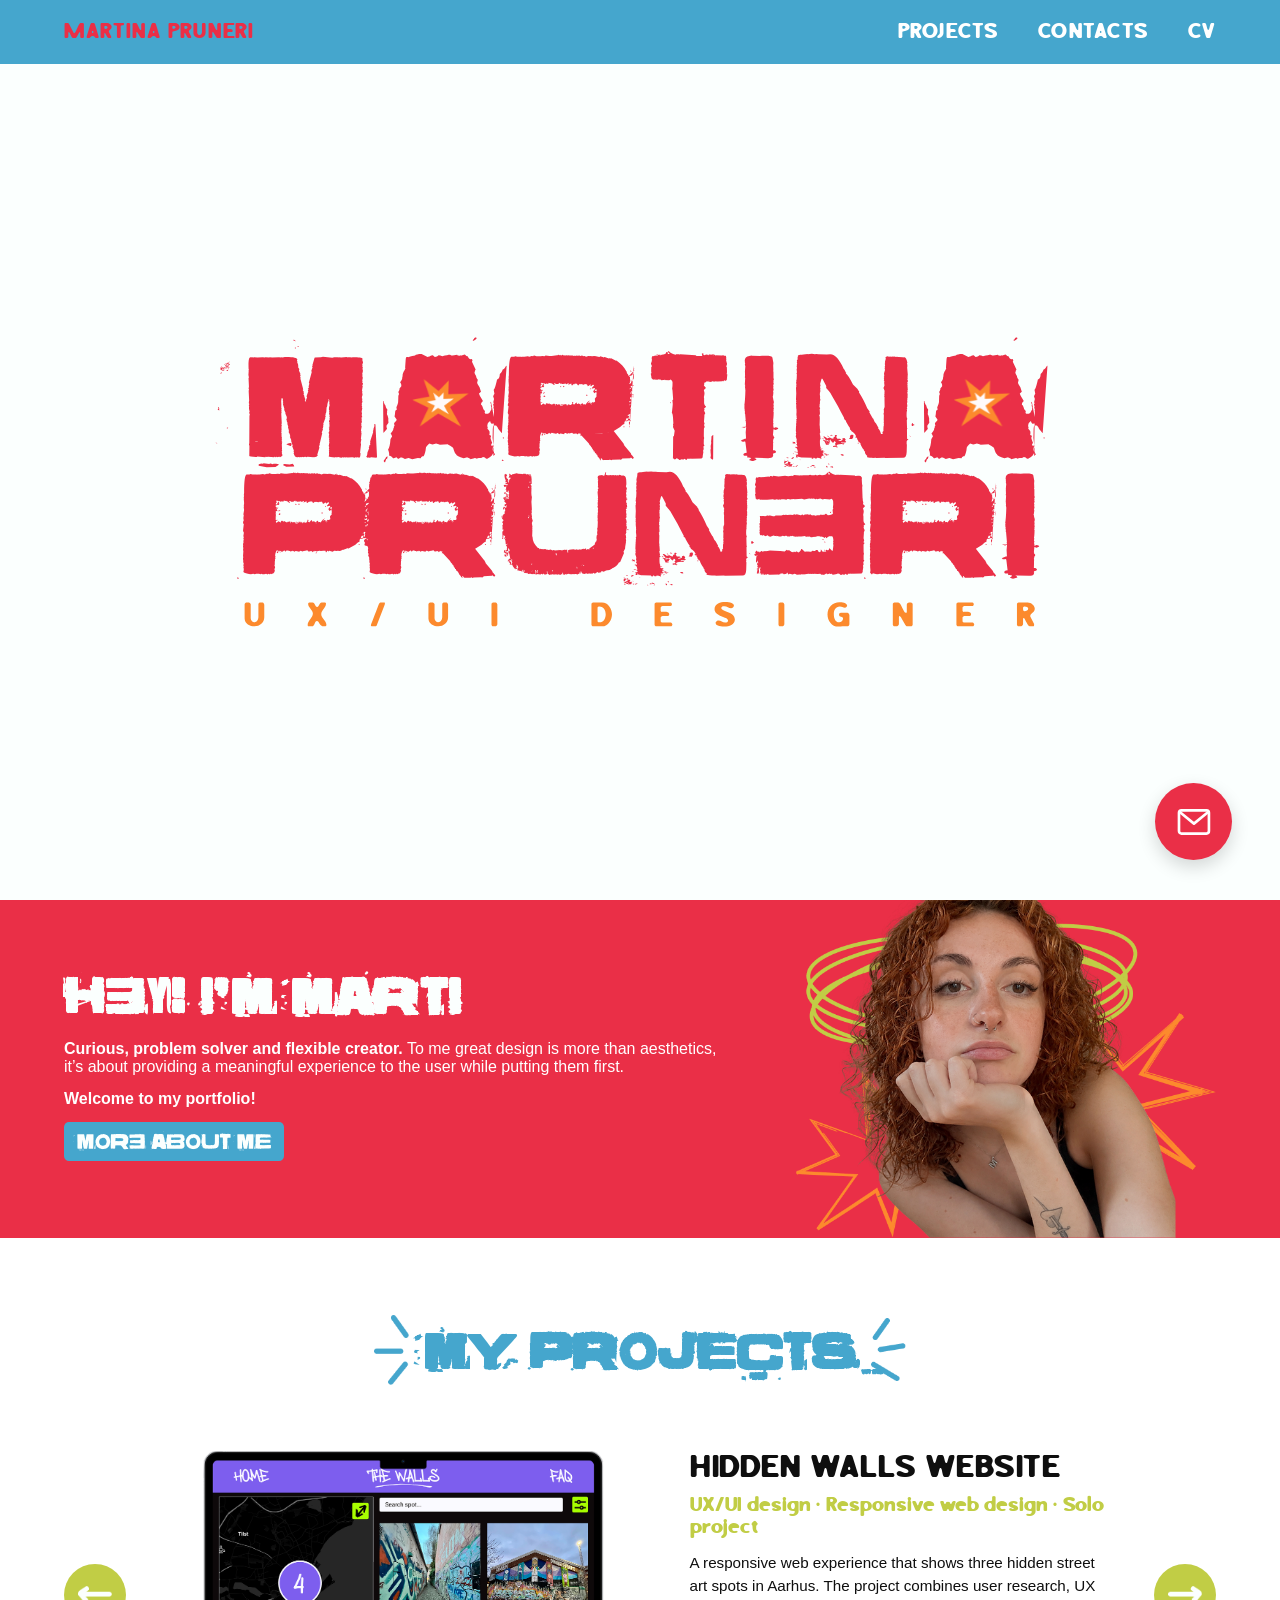
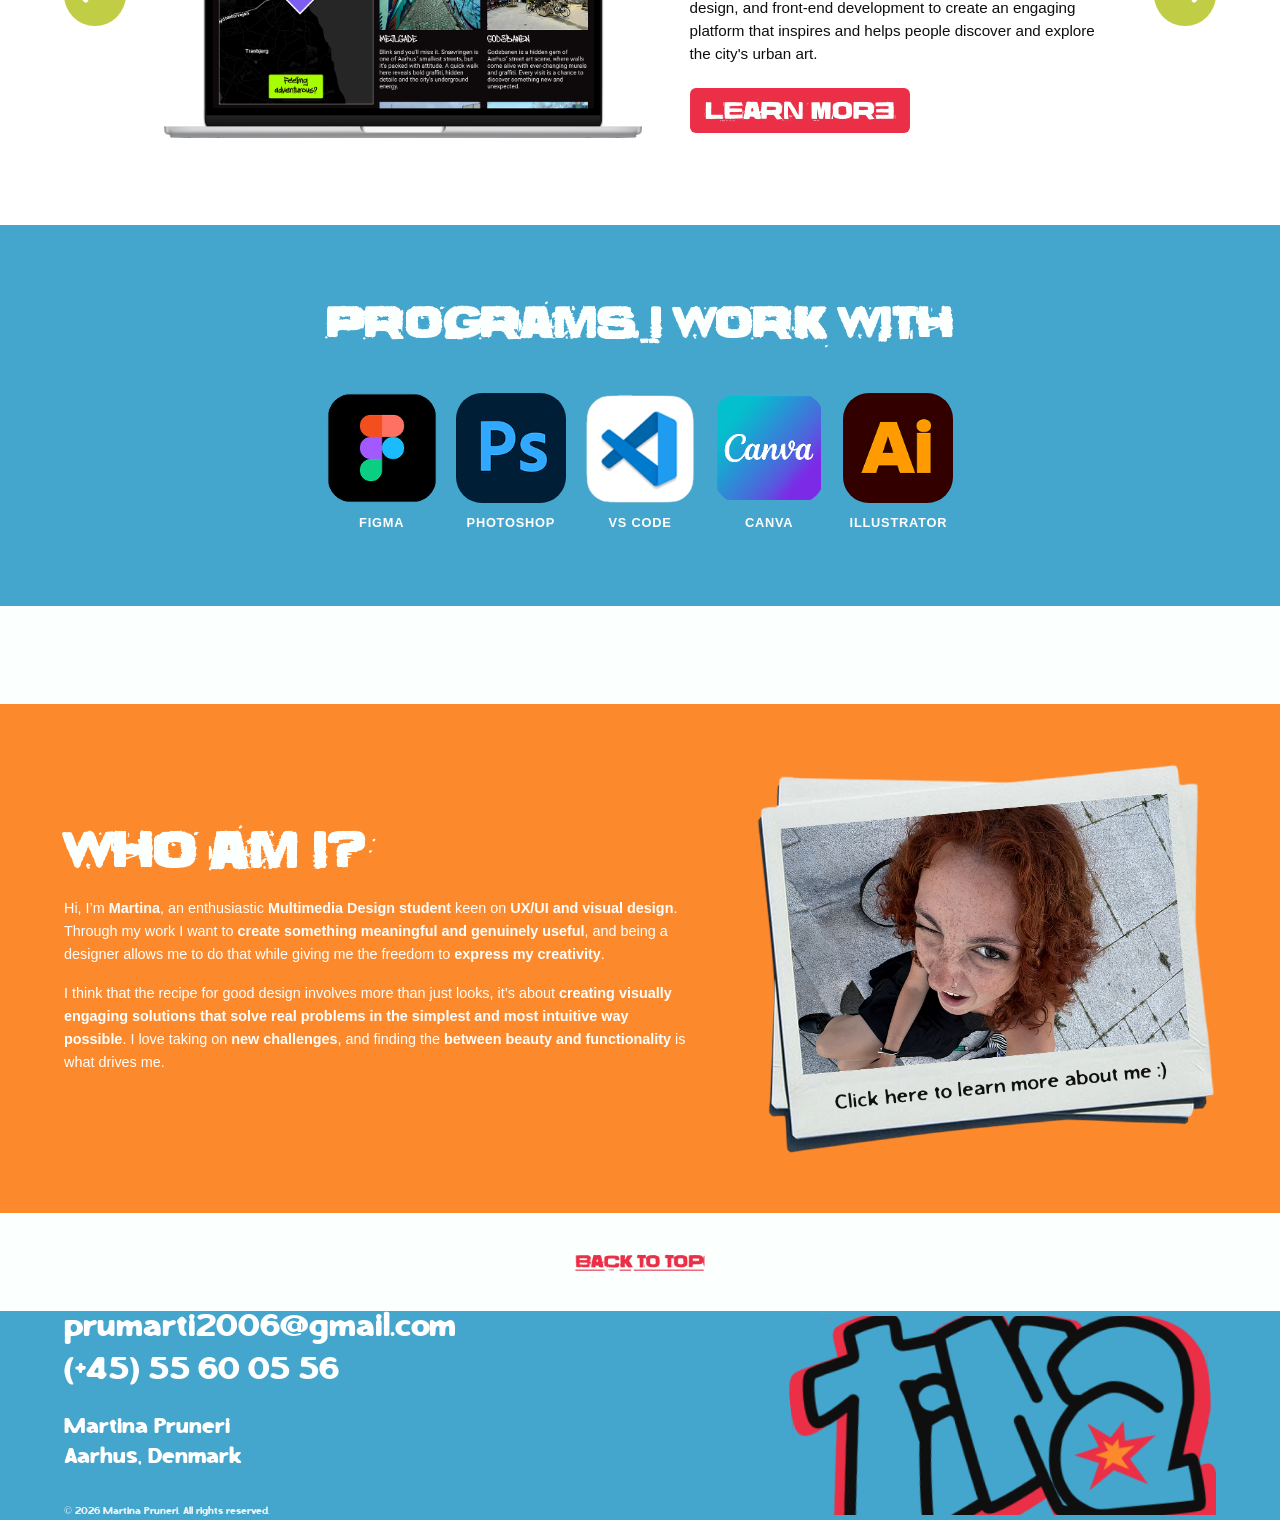
==== index.html @ 2338b7d8 "Changed text index.html and projects.html, changed buttons png to svg in index.html and projects.htm" ====
<!DOCTYPE html>
<html lang="en">
<head>
<meta charset="UTF-8">
<meta name="viewport" content="width=device-width, initial-scale=1.0">
<title>Martina Pruneri — UX/UI Designer</title>
<link rel="icon" type="image/png" href="assets/star.png">
<link rel="stylesheet" href="homepage.css">
</head>
<body id="top">

<header class="site-header">
  <a class="brand" href="#top">MARTINA PRUNERI</a>
  <nav class="main-nav">
    <a href="projects.html">PROJECTS</a>
    <a href="contacts.html">CONTACTS</a>
    <a href="assets/martina_pruneri_cv.pdf" target="_blank" rel="noopener noreferrer">CV</a>
  </nav>
</header>

<section class="hero">
  <img class="hero__logo" src="assets/hero.svg" alt="Martina Pruneri — UX/UI Designer">
  <a class="case-email" href="mailto:prumarti2006@gmail.com" aria-label="Email me">
    <svg viewBox="0 0 24 24" fill="none" xmlns="http://www.w3.org/2000/svg">
      <path d="M3 6.5C3 5.67157 3.67157 5 4.5 5H19.5C20.3284 5 21 5.67157 21 6.5V17.5C21 18.3284 20.3284 19 19.5 19H4.5C3.67157 19 3 18.3284 3 17.5V6.5Z" stroke="white" stroke-width="1.6" stroke-linejoin="round"/>
      <path d="M4 6.5L12 13L20 6.5" stroke="white" stroke-width="1.6" stroke-linecap="round" stroke-linejoin="round"/>
    </svg>
  </a>
</section>

<section class="intro">
  <div class="intro__text">
    <h2 class="heading heading--white">hEY! I'M MArTI</h2>
    <p><strong class="intro__text_bold">Curious, problem solver and flexible creator.</strong> <span class="intro__text_regular">To me great design is more than aesthetics, it’s about providing a meaningful experience to the user while putting them first.</span></p>
    <p class="intro__text_bold">Welcome to my portfolio!</p>
    <a class="btn-img" href="#who-am-i">
      <img src="assets/morebtn.svg" alt="More about me">
    </a>
  </div>
  <img class="intro__img" src="assets/heyimg.png" alt="Portrait of Martina Pruneri">
</section>

<section class="projects" id="projects">
  <h2 class="heading heading--blue">
    <img class="spark" src="assets/projectsthingleft.png" alt=""> My PrOjects <img class="spark" src="assets/projectthingright.png" alt="">
  </h2>

  <div class="carousel">
    <button class="carousel__arrow" id="prevProject" aria-label="Previous project">
      <img src="assets/arrowleft.png" alt="">
    </button>

    <div class="carousel__slide">
      <div class="carousel__mockup">
        <div class="carousel__mockup-inner" id="projectMockup">
          <img src="assets/hiddenwallspc.png" alt="Hidden Walls website preview shown on a laptop screen">
        </div>
      </div>
      <div class="carousel__info">
        <h3 id="projectTitle">HIDDEN WALLS WEBSITE</h3>
        <p class="carousel__tags" id="projectTags">UX/UI design &middot; Responsive web design &middot; Solo project</p>
        <p class="carousel__desc" id="projectDesc">A responsive web experience that shows three hidden street art spots in Aarhus. The project combines user research, UX design, and front-end development to create an engaging platform that inspires and helps people discover and explore the city's urban art.</p>
        <a class="btn-img" id="projectLink" href="hiddenwalls.html">
          <img src="assets/learnbtn.svg" alt="Learn more">
        </a>
      </div>
    </div>

    <button class="carousel__arrow" id="nextProject" aria-label="Next project">
      <img src="assets/arrowright.png" alt="">
    </button>
  </div>
</section>

<section class="programs">
  <h2 class="heading heading--white">Programs I Work With</h2>
  <ul class="programs__list">
    <li><img src="assets/figma.png" alt="Figma"><span>Figma</span></li>
    <li><img src="assets/photoshop.png" alt="Photoshop"><span>Photoshop</span></li>
    <li><img src="assets/vscode.png" alt="VS Code"><span>VS Code</span></li>
    <li><img src="assets/canva.png" alt="Canva"><span>Canva</span></li>
    <li><img src="assets/illustrator.png" alt="Illustrator"><span>Illustrator</span></li>
  </ul>
</section>

<div class="section-spacer"></div>

<section class="who-am-i" id="who-am-i">
  <div class="who-am-i__text">
    <h2 class="heading heading--white">Who am I?</h2>
    <p id="whoAmIPara1">Hi, I’m <strong>Martina</strong>, an enthusiastic <strong>Multimedia Design student</strong> keen on <strong>UX/UI and visual design</strong>. Through my work I want to <strong>create something meaningful and genuinely useful</strong>, and being a designer allows me to do that while giving me the freedom to <strong>express my creativity</strong>.</p>
    <p id="whoAmIPara2">I think that the recipe for good design involves more than just looks, it’s about <strong>creating visually engaging solutions that solve real problems in the simplest and most intuitive way possible</strong>. I love taking on <strong>new challenges</strong>, and finding the <strong> between beauty and functionality</strong> is what drives me.</p>
  </div>

  <button class="polaroid-stack" id="polaroidStack" aria-label="Click to see another photo of Martina">
    <img class="polaroid-stack__photo" id="polaroidImg" src="assets/polaroid1.png" alt="Personal photo of Martina">
  </button>
</section>

<a class="back-to-top" href="#top">
  <img class="backtotop" src="assets/backtotop.png" alt="Back to top">
</a>

<footer class="site-footer">
  <div class="site-footer__contact">
    <a href="mailto:prumarti2006@gmail.com">prumarti2006@gmail.com</a>
    <a href="tel:+4555600556">(+45) 55 60 05 56</a>
    <p>Martina Pruneri<br>Aarhus, Denmark</p>
    <p class="site-footer__copy">&copy; 2026 Martina Pruneri. All rights reserved.</p>
  </div>
  <img class="site-footer__logo" src="assets/footerlogo.svg" alt="">
</footer>

<script src="portfolio.js"></script>
</body>
</html>
---- homepage.css ----
/* ---------- fonts ---------- */

@font-face {
  font-family: 'Malevice Inkbleed';
  src: url("assets/malevice-inkbleed (1)/MaleviceInkbleed-Black.ttf") format('truetype');
  font-weight: 900;
  font-style: normal;
  font-display: swap;
}

@font-face {
  font-family: 'Vuosi Vuodelta';
  src: url("assets/Vuosi vuodelta 2.ttf") format('truetype');
  font-weight: 400;
  font-style: normal;
  font-display: swap;
}

/* ---------- reset & base ---------- */

:root {
  --red: #EA2F47;
  --blue: #45A6CD;
  --orange: #FC8A2D;
  --lime: #C1CD45;
  --pale-bg: #FBFFFE;
  --ink: #0F0F0F;

  --font-display: 'Malevice Inkbleed', 'Arial Black', sans-serif;
  --font-accent: 'Vuosi Vuodelta', cursive;
  --font-body: 'Helvetica Neue', -apple-system, BlinkMacSystemFont, 'Segoe UI', Roboto, Helvetica, Arial, sans-serif;

  --header-h: 64px;
}

* {
  margin: 0;
  padding: 0;
  box-sizing: border-box;
}

html {
  scroll-behavior: smooth;
}

body {
  font-family: var(--font-body);
  color: var(--ink);
  background: #fff;
  overflow-x: hidden;
  cursor: url("assets/star-cursor.svg") 22 18, auto;
}

img {
  max-width: 100%;
  display: block;
}

a,
button {
  text-decoration: none;
  color: inherit;
  cursor: inherit;
}

ul {
  list-style: none;
}

.heading {
  font-family: var(--font-display);
  font-weight: 900;
  line-height: 1.05;
  letter-spacing: 0.02em;
}

.heading--white { color: var(--pale-bg); font-family: 'Vuosi Vuodelta'; }
.heading--blue { color: var(--blue); font-family: 'Vuosi Vuodelta'; }

.btn {
  display: inline-block;
  padding: 0.85em 1.8em;
  font-weight: 700;
  text-transform: uppercase;
  letter-spacing: 0.04em;
  border-radius: 6px;
  font-size: 0.95rem;
  transition: transform 0.15s ease, box-shadow 0.15s ease;
}

.btn:hover {
  transform: translateY(-2px);
  box-shadow: 0 6px 14px rgba(0, 0, 0, 0.18);
}

.btn--blue {
  background: var(--blue);
  color: var(--pale-bg);
  font-family: var(--font-display);
}

.btn--red {
  background: var(--red);
  color: #fff;
}

.btn-img {
  display: inline-block;
  transition: transform 0.15s ease, box-shadow 0.15s ease;
}

.btn-img img {
  width: 220px;
}

.btn-img:hover {
  transform: translateY(-2px);
}

/* ---------- header ---------- */

.site-header {
  position: sticky;
  top: 0;
  z-index: 100;
  display: flex;
  align-items: center;
  justify-content: space-between;
  flex-wrap: wrap;
  gap: 0.5rem 1rem;
  min-height: var(--header-h);
  padding: 1.1rem clamp(1.5rem, 5vw, 4rem);
  background: var(--blue);
  font-family: 'Malevice Inkbleed';
}

.brand {
  color: var(--red);
  font-weight: 800;
  letter-spacing: 0.06em;
  font-size: 1.3rem;
  cursor: inherit;
}

.main-nav {
  display: flex;
  gap: clamp(1rem, 3vw, 2.5rem);
}

.main-nav a {
  color: #fff;
  font-weight: 700;
  font-size: 1.3rem;
  letter-spacing: 0.06em;
  cursor: inherit;
}

.main-nav a:hover {
  opacity: 0.8;
}

/* ---------- hero ---------- */

.hero {
  background: var(--pale-bg);
  padding: clamp(1rem, 3vw, 2rem) clamp(1.5rem, 5vw, 4rem);
  min-height: calc(100vh - var(--header-h));
  min-height: calc(100svh - var(--header-h));
  display: flex;
  align-items: center;
  justify-content: center;
}

.hero__logo {
  width: 100%;
  max-width: 900px;
}

/* ---------- floating email button (shared across pages) ---------- */

.case-email {
  position: fixed;
  right: clamp(1.25rem, 4vw, 3rem);
  bottom: clamp(1.25rem, 4vw, 2.5rem);
  z-index: 200;
  display: grid;
  place-items: center;
  width: clamp(60px, 6vw, 78px);
  aspect-ratio: 1;
  border-radius: 50%;
  background: var(--red);
  color: #fff;
  box-shadow: 0 7px 18px rgba(0, 0, 0, 0.16);
  transition: transform 0.2s ease;
}

.case-email:hover {
  transform: translateY(-4px) rotate(-3deg);
}

.case-email svg {
  width: 52%;
  height: 52%;
}

@media (max-width: 600px) {
  .case-email {
    width: 58px;
  }
}

/* ---------- intro (hey I'm marti) ---------- */

.intro {
  background: var(--red);
  display: flex;
  align-items: center;
  gap: clamp(2rem, 5vw, 4rem);
  padding: 0 clamp(1.5rem, 5vw, 4rem);
}

.intro__text {
  flex: 1 1 420px;
  min-width: 0;
  color: #fff;
}

.intro__text .heading {
  font-size: clamp(2rem, 4vw, 3rem);
  margin-bottom: 1rem;
}

.intro__text p {
  margin-bottom: 0.9rem;
  max-width: 90ch;
}

.intro__text_regular {
  font-weight: 400;
}

.intro__text_bold {
  font-weight: 600;
}

.intro__text .btn {
  margin-top: 0.8rem;
}

.intro__img {
  flex: 1 1 360px;
  width: 100%;
  max-width: 420px;
  margin-inline: auto;
}

/* ---------- projects ---------- */

.projects {
  background: #fff;
  padding: clamp(3rem, 6vw, 5rem) clamp(1.5rem, 5vw, 4rem);
  text-align: center;
}

.projects .heading {
  font-size: clamp(2rem, 4vw, 3rem);
  margin-bottom: clamp(2rem, 5vw, 3.5rem);
}

.spark {
  display: inline-block;
  width: clamp(1.5rem, 3vw, 2.2rem);
  vertical-align: middle;
}

.carousel {
  display: flex;
  align-items: center;
  justify-content: center;
  gap: clamp(1rem, 3vw, 2.5rem);
  max-width: 1320px;
  margin-inline: auto;
}

.carousel__arrow {
  flex: 0 0 auto;
  width: 62px;
  height: 62px;
  border-radius: 50%;
  border: none;
  background: var(--lime);
  display: flex;
  align-items: center;
  justify-content: center;
  cursor: inherit;
  transition: transform 0.15s ease;
}

.carousel__arrow:hover {
  transform: scale(1.08);
}

.carousel__arrow img {
  width: 34px;
}

.carousel__slide {
  display: flex;
  align-items: center;
  gap: clamp(1.5rem, 4vw, 3rem);
  text-align: left;
  flex: 1 1 auto;
  min-width: 0;
}

.carousel__mockup {
  position: relative;
  flex: 1 1 560px;
  width: 100%;
  max-width: 640px;
  margin-inline: auto;
}

.carousel__mockup::before {
  content: '';
  display: block;
  padding-top: calc(470 / 730 * 100%);
}

.carousel__mockup-inner {
  position: absolute;
  inset: 0;
  display: flex;
  align-items: center;
  justify-content: center;
  gap: clamp(1rem, 3vw, 2rem);
}

.carousel__mockup-inner img {
  width: auto;
  height: auto;
  max-width: 100%;
  max-height: 100%;
}

.carousel__info {
  flex: 1 1 500px;
  min-width: 0;
}

.carousel__info h3 {
  font-family: 'Malevice Inkbleed';
  font-weight: 900;
  font-size: 32px;
  letter-spacing: 0.03em;
  margin-bottom: 0.4rem;
}

.carousel__tags {
  color: var(--lime);
  font-weight: 700;
  font-size: 0.85rem;
  margin-bottom: 0.8rem;
  font-family: 'Malevice Inkbleed';
  font-size: 20px;
}

.carousel__desc {
  font-size: 0.95rem;
  line-height: 1.5;
  margin-bottom: 1.4rem;
  max-width: 62ch;
}

/* ---------- programs ---------- */

.programs {
  background: var(--blue);
  padding: clamp(3rem, 6vw, 5rem) clamp(1.5rem, 5vw, 4rem);
  text-align: center;
}

.programs .heading {
  font-size: clamp(1.8rem, 3.5vw, 2.6rem);
  margin-bottom: clamp(2rem, 5vw, 3rem);
}

.programs__list {
  display: flex;
  flex-wrap: wrap;
  justify-content: center;
  gap: clamp(0.75rem, 1.5vw, 1.25rem);
}

.programs__list li {
  display: flex;
  flex-direction: column;
  align-items: center;
  gap: 0.7rem;
}

.programs__list img {
  width: 110px;
  height: 110px;
  border-radius: 26px;
}

.programs__list span {
  color: #fff;
  font-weight: 700;
  font-size: 0.8rem;
  letter-spacing: 0.06em;
  text-transform: uppercase;
}

/* ---------- who am i ---------- */

.who-am-i {
  background: var(--orange);
  display: flex;
  align-items: center;
  gap: clamp(2rem, 5vw, 4rem);
  padding: clamp(2.25rem, 4.5vw, 3.75rem) clamp(1.5rem, 5vw, 4rem);
}

.who-am-i__text {
  flex: 1 1 560px;
  min-width: 0;
  color: #fff;
}

.who-am-i__text .heading {
  font-size: clamp(2rem, 4vw, 3rem);
  margin-bottom: 1.2rem;
}

.who-am-i__text p {
  font-size: 0.9rem;
  line-height: 1.6;
  margin-bottom: 1rem;
  max-width: 85ch;
}

.polaroid-stack {
  flex: 0 0 auto;
  position: relative;
  width: min(460px, 85vw);
  border: none;
  background: none;
  padding: 0;
  cursor: inherit;
}

.polaroid-stack::before {
  content: '';
  position: absolute;
  inset: 10px -10px -10px 10px;
  border-radius: 4px;
  transform: rotate(-4deg);
  z-index: 0;
}

.polaroid-stack__photo {
  position: relative;
  z-index: 1;
  width: 100%;
  transition: transform 0.2s ease;
}

.polaroid-stack:hover .polaroid-stack__photo {
  transform: rotate(-1deg) scale(1.02);
}

/* ---------- section spacer ---------- */

.section-spacer {
  background: var(--pale-bg);
  height: 98px;
}

/* ---------- back to top ---------- */

.back-to-top {
  display: block;
  text-align: center;
  background: var(--pale-bg);
  padding: 2.5rem 1.5rem;
  cursor: inherit;
}

.back-to-top img {
  width: 130px;
  margin-inline: auto;
}

/* ---------- footer ---------- */

.site-footer {
  background: var(--blue);
  display: flex;
  align-items: center;
  justify-content: space-between;
  gap: 2rem;
  padding: 0 clamp(1.5rem, 5vw, 4rem);
  flex-wrap: wrap;
  font-family: 'Malevice Inkbleed';
}

.site-footer__contact {
  color: #fff;
}

.site-footer__contact a {
  display: block;
  font-weight: 700;
  font-size: clamp(1.4rem, 3vw, 2rem);
  margin-bottom: 0.5rem;
}

.site-footer__contact p {
  font-size: clamp(1.1rem, 2.2vw, 1.35rem);
  font-weight: 700;
  margin-top: 1.5rem;
  line-height: 1.4;
}

p.site-footer__copy {
  margin-top: 2rem;
  font-size: 0.65rem;
  font-weight: 400;
  opacity: 0.85;
}

.site-footer__logo {
  width: clamp(280px, 34vw, 560px);
}

/* ---------- responsive ---------- */

@media (max-width: 780px) {
  .intro,
  .who-am-i {
    flex-direction: column;
    text-align: center;
  }

  .programs__list {
    justify-content: center;
  }

  .intro__text p,
  .who-am-i__text p {
    max-width: none;
    margin-inline: auto;
  }

  .carousel {
    flex-direction: column;
  }

  .carousel__slide {
    flex-direction: column;
    align-items: stretch;
    text-align: center;
  }

  .carousel__mockup {
    flex: 0 1 auto;
  }

  .carousel__desc {
    max-width: none;
    margin-inline: auto;
  }

  .carousel__arrow {
    order: 3;
  }

  .site-footer {
    flex-direction: column;
    align-items: center;
    text-align: center;
  }
}
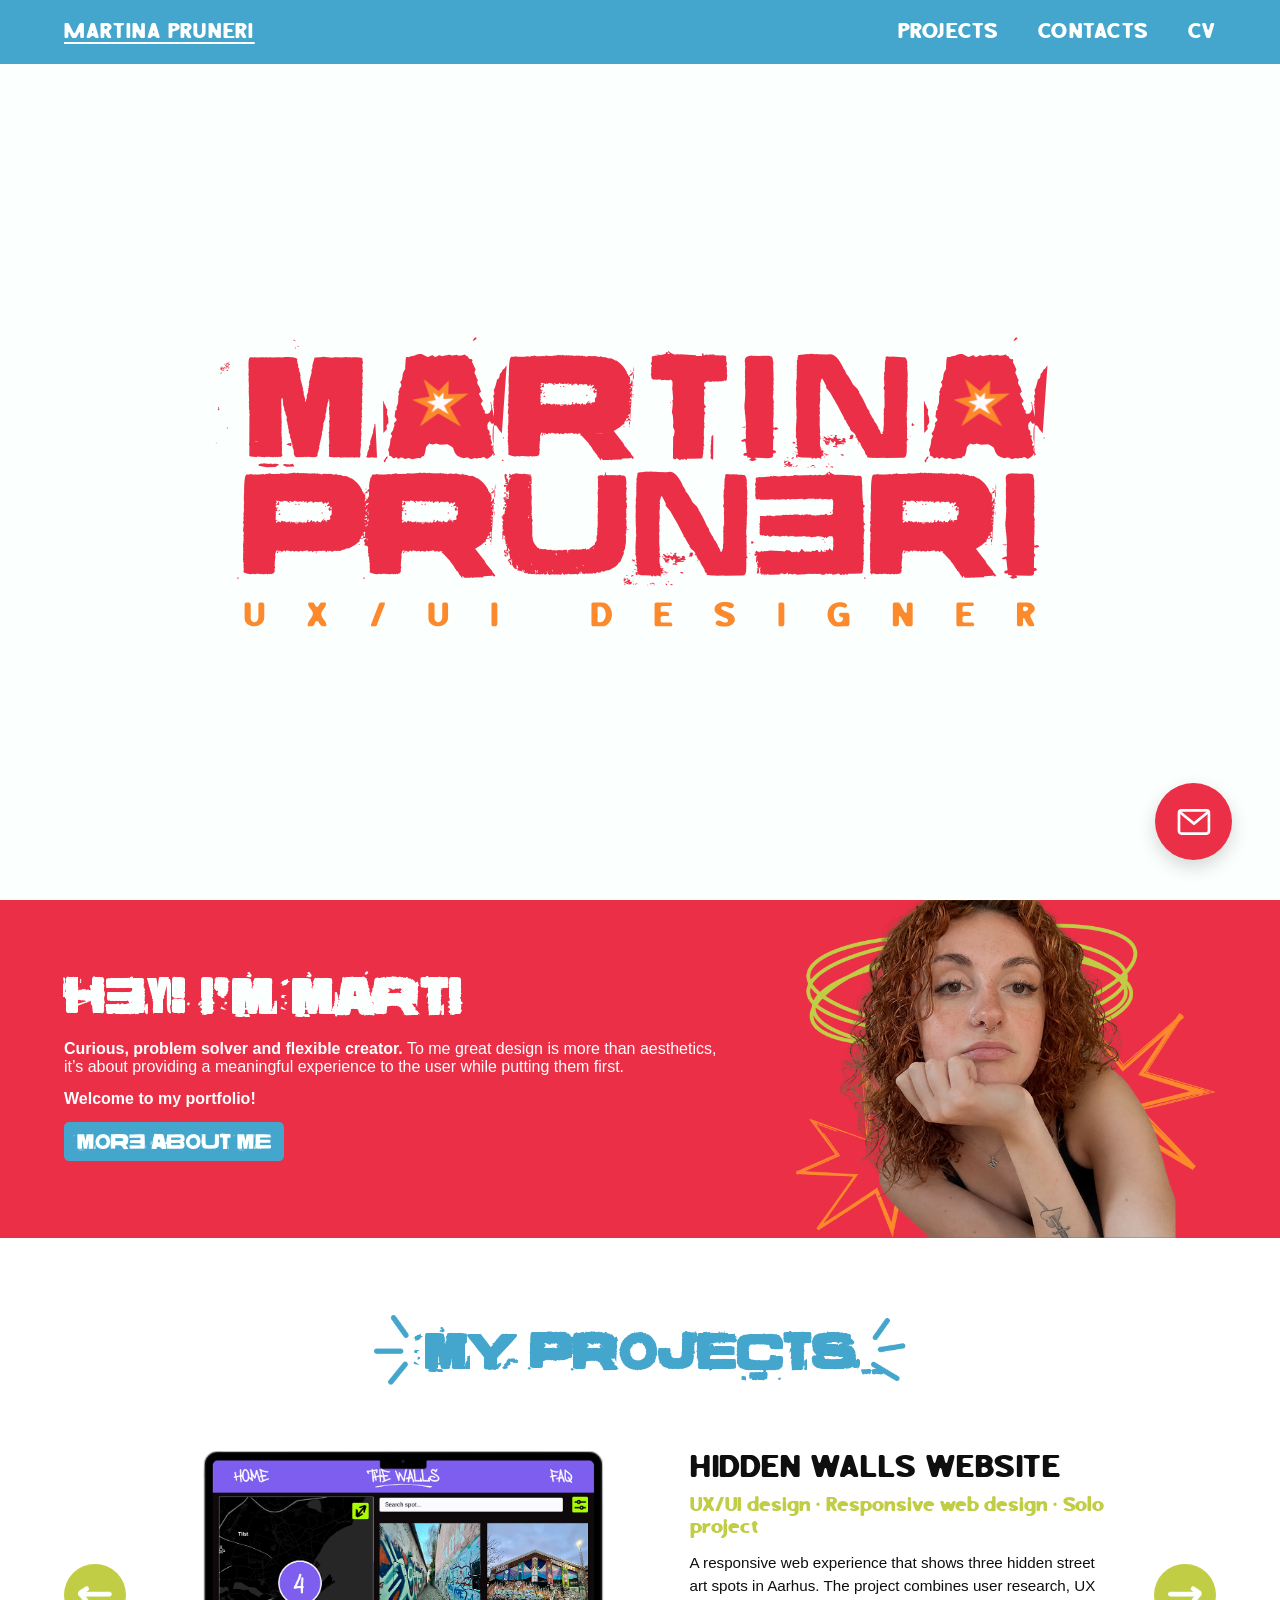
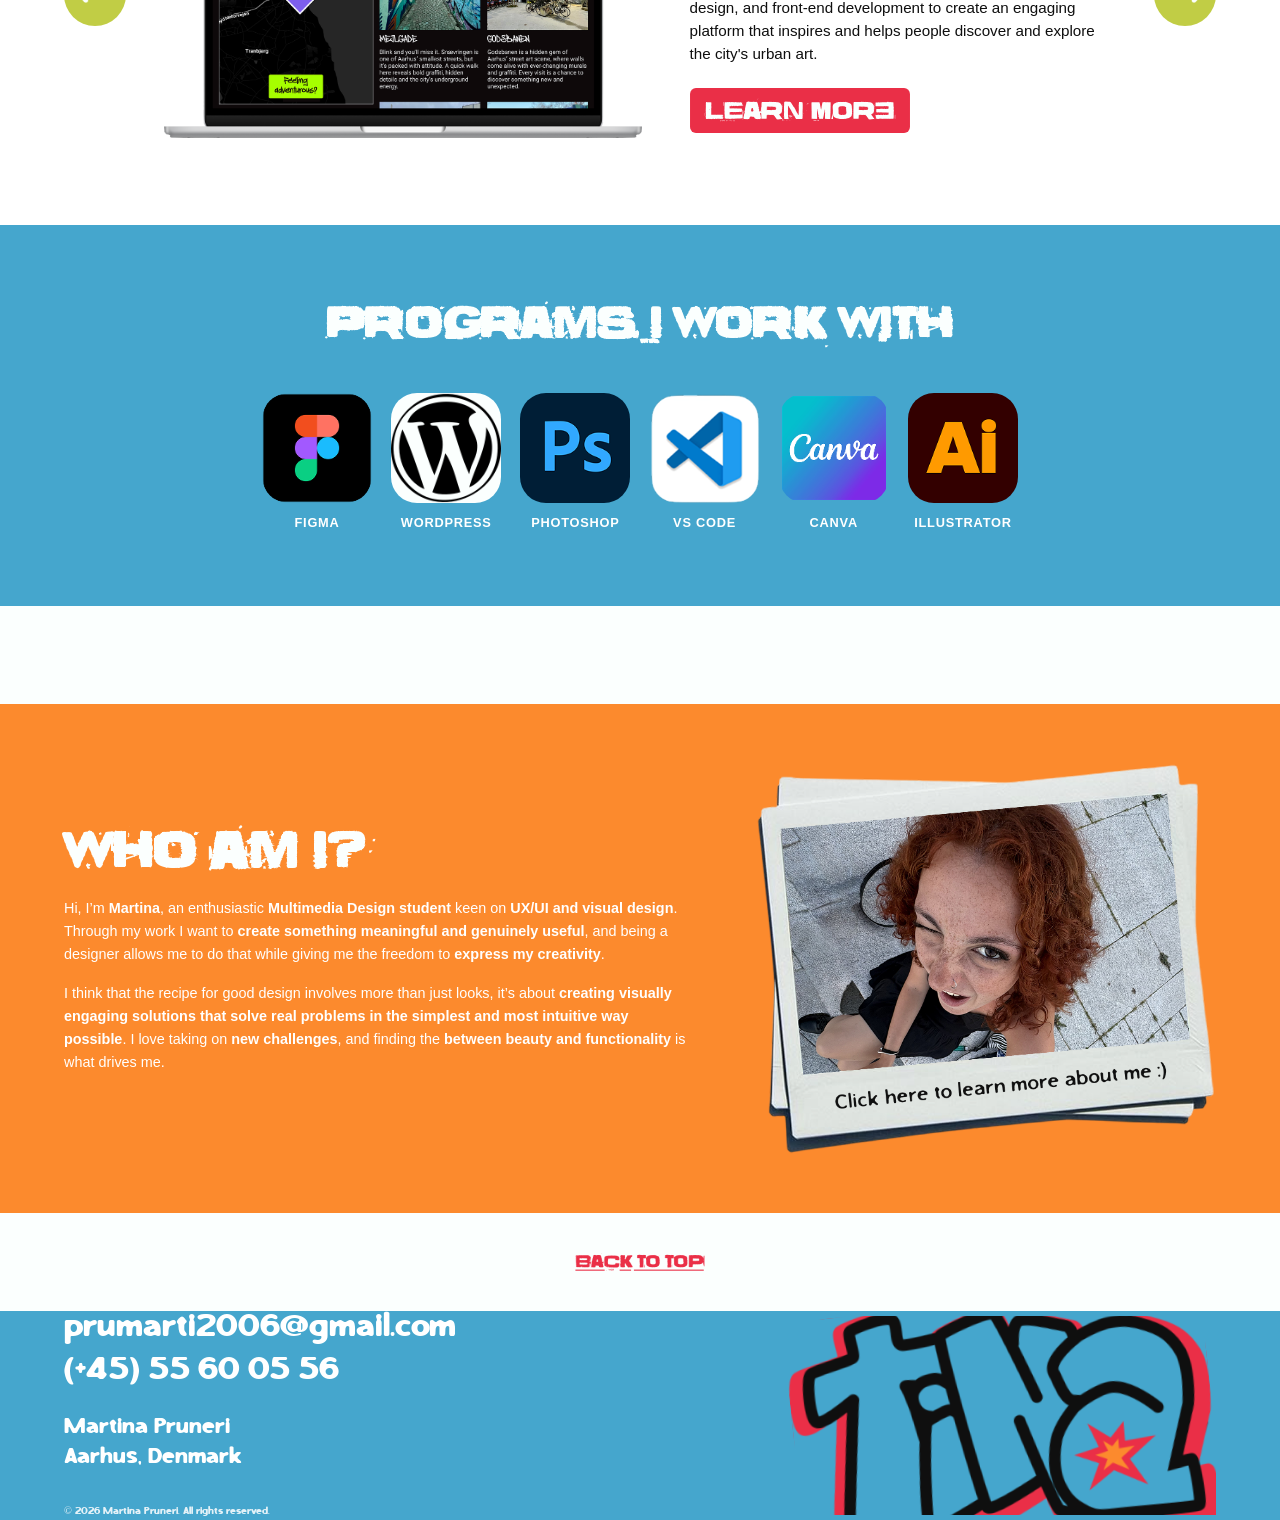
==== commit 8b9d8573: "changed about me section, added wordpress, made all  images clickable and zoomable" ====
--- a/index.html
+++ b/index.html
@@ -4,13 +4,13 @@
 <meta charset="UTF-8">
 <meta name="viewport" content="width=device-width, initial-scale=1.0">
 <title>Martina Pruneri — UX/UI Designer</title>
-<link rel="icon" type="image/png" href="assets/star.png">
+<link rel="icon" type="image/svg+xml" href="assets/star.svg">
 <link rel="stylesheet" href="homepage.css">
 </head>
 <body id="top">
 
 <header class="site-header">
-  <a class="brand" href="#top">MARTINA PRUNERI</a>
+  <a class="brand active" href="#top">MARTINA PRUNERI</a>
   <nav class="main-nav">
     <a href="projects.html">PROJECTS</a>
     <a href="contacts.html">CONTACTS</a>
@@ -76,6 +76,7 @@
   <h2 class="heading heading--white">Programs I Work With</h2>
   <ul class="programs__list">
     <li><img src="assets/figma.png" alt="Figma"><span>Figma</span></li>
+    <li><img src="assets/wordpresslogo.svg" alt="WordPress"><span>WordPress</span></li>
     <li><img src="assets/photoshop.png" alt="Photoshop"><span>Photoshop</span></li>
     <li><img src="assets/vscode.png" alt="VS Code"><span>VS Code</span></li>
     <li><img src="assets/canva.png" alt="Canva"><span>Canva</span></li>
@@ -87,7 +88,7 @@
 
 <section class="who-am-i" id="who-am-i">
   <div class="who-am-i__text">
-    <h2 class="heading heading--white">Who am I?</h2>
+    <h2 class="heading heading--white" id="whoAmIHeading">Who am I?</h2>
     <p id="whoAmIPara1">Hi, I’m <strong>Martina</strong>, an enthusiastic <strong>Multimedia Design student</strong> keen on <strong>UX/UI and visual design</strong>. Through my work I want to <strong>create something meaningful and genuinely useful</strong>, and being a designer allows me to do that while giving me the freedom to <strong>express my creativity</strong>.</p>
     <p id="whoAmIPara2">I think that the recipe for good design involves more than just looks, it’s about <strong>creating visually engaging solutions that solve real problems in the simplest and most intuitive way possible</strong>. I love taking on <strong>new challenges</strong>, and finding the <strong> between beauty and functionality</strong> is what drives me.</p>
   </div>
--- a/homepage.css
+++ b/homepage.css
@@ -140,6 +140,12 @@
   letter-spacing: 0.06em;
   font-size: 1.3rem;
   cursor: inherit;
+}
+
+.brand.active {
+  color: #fff;
+  text-decoration: underline;
+  text-underline-offset: 0.2em;
 }
 
 .main-nav {
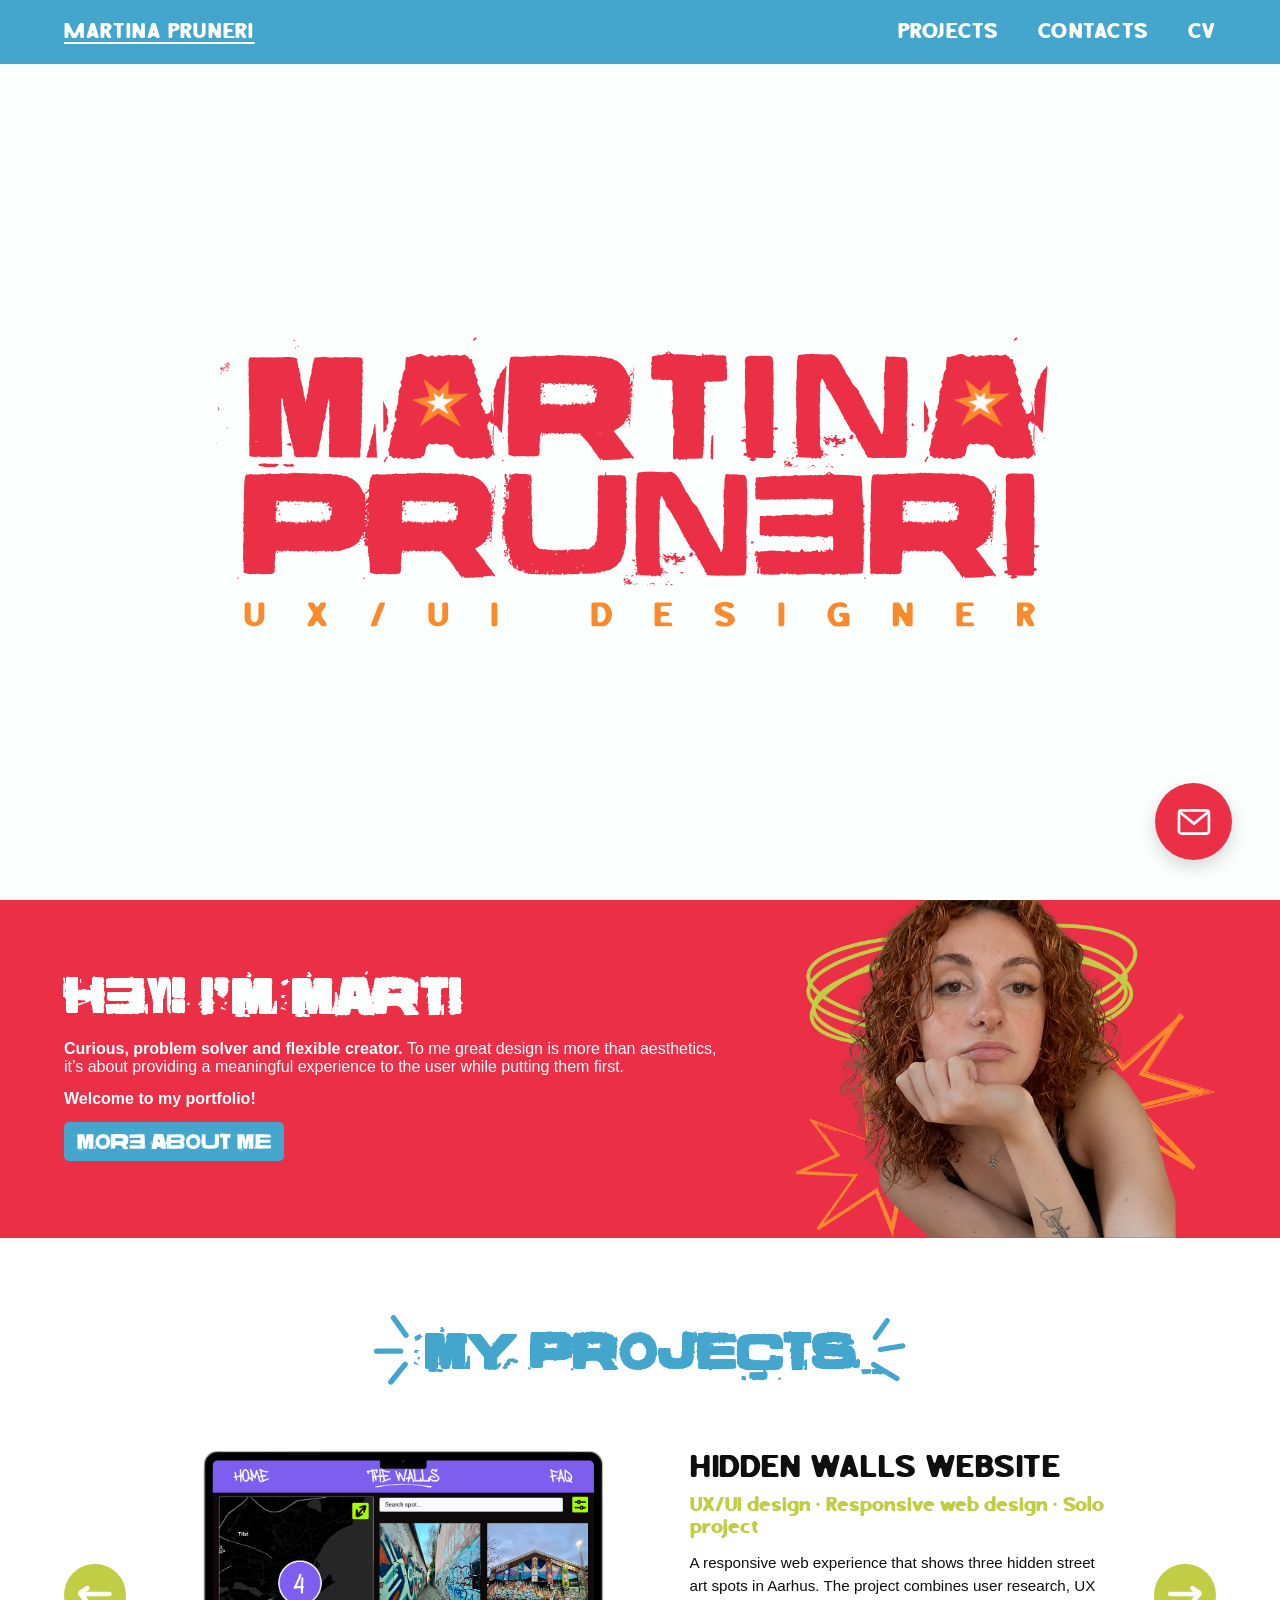
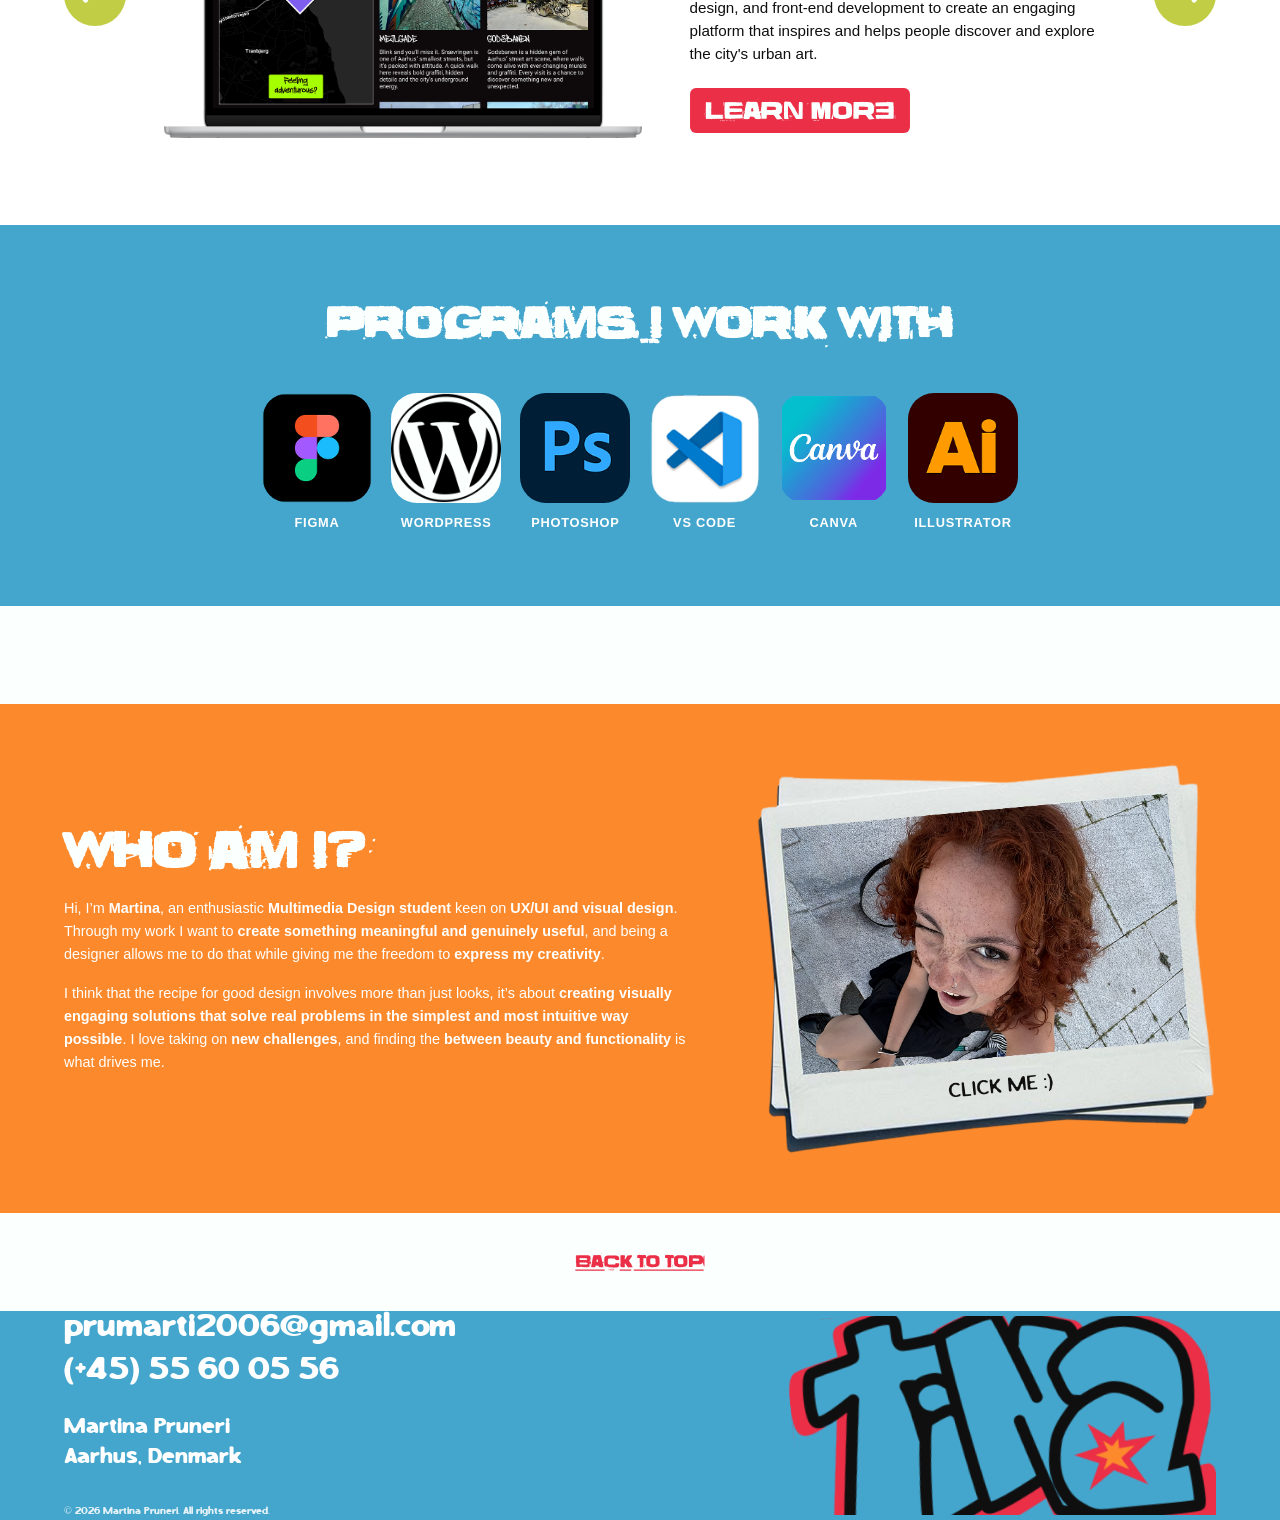
==== commit eb570767: "blaa sol text changed, everything svg, polaroids changed to click me" ====
--- a/index.html
+++ b/index.html
@@ -42,12 +42,12 @@
 
 <section class="projects" id="projects">
   <h2 class="heading heading--blue">
-    <img class="spark" src="assets/projectsthingleft.png" alt=""> My PrOjects <img class="spark" src="assets/projectthingright.png" alt="">
+    <img class="spark" src="assets/projectsthingleft.svg" alt=""> My PrOjects <img class="spark" src="assets/projectsthingright.svg" alt="">
   </h2>
 
   <div class="carousel">
     <button class="carousel__arrow" id="prevProject" aria-label="Previous project">
-      <img src="assets/arrowleft.png" alt="">
+      <img src="assets/arrowleft.svg" alt="">
     </button>
 
     <div class="carousel__slide">
@@ -67,7 +67,7 @@
     </div>
 
     <button class="carousel__arrow" id="nextProject" aria-label="Next project">
-      <img src="assets/arrowright.png" alt="">
+      <img src="assets/arrowright.svg" alt="">
     </button>
   </div>
 </section>
@@ -99,7 +99,7 @@
 </section>
 
 <a class="back-to-top" href="#top">
-  <img class="backtotop" src="assets/backtotop.png" alt="Back to top">
+  <img class="backtotop" src="assets/backtotop.svg" alt="Back to top">
 </a>
 
 <footer class="site-footer">
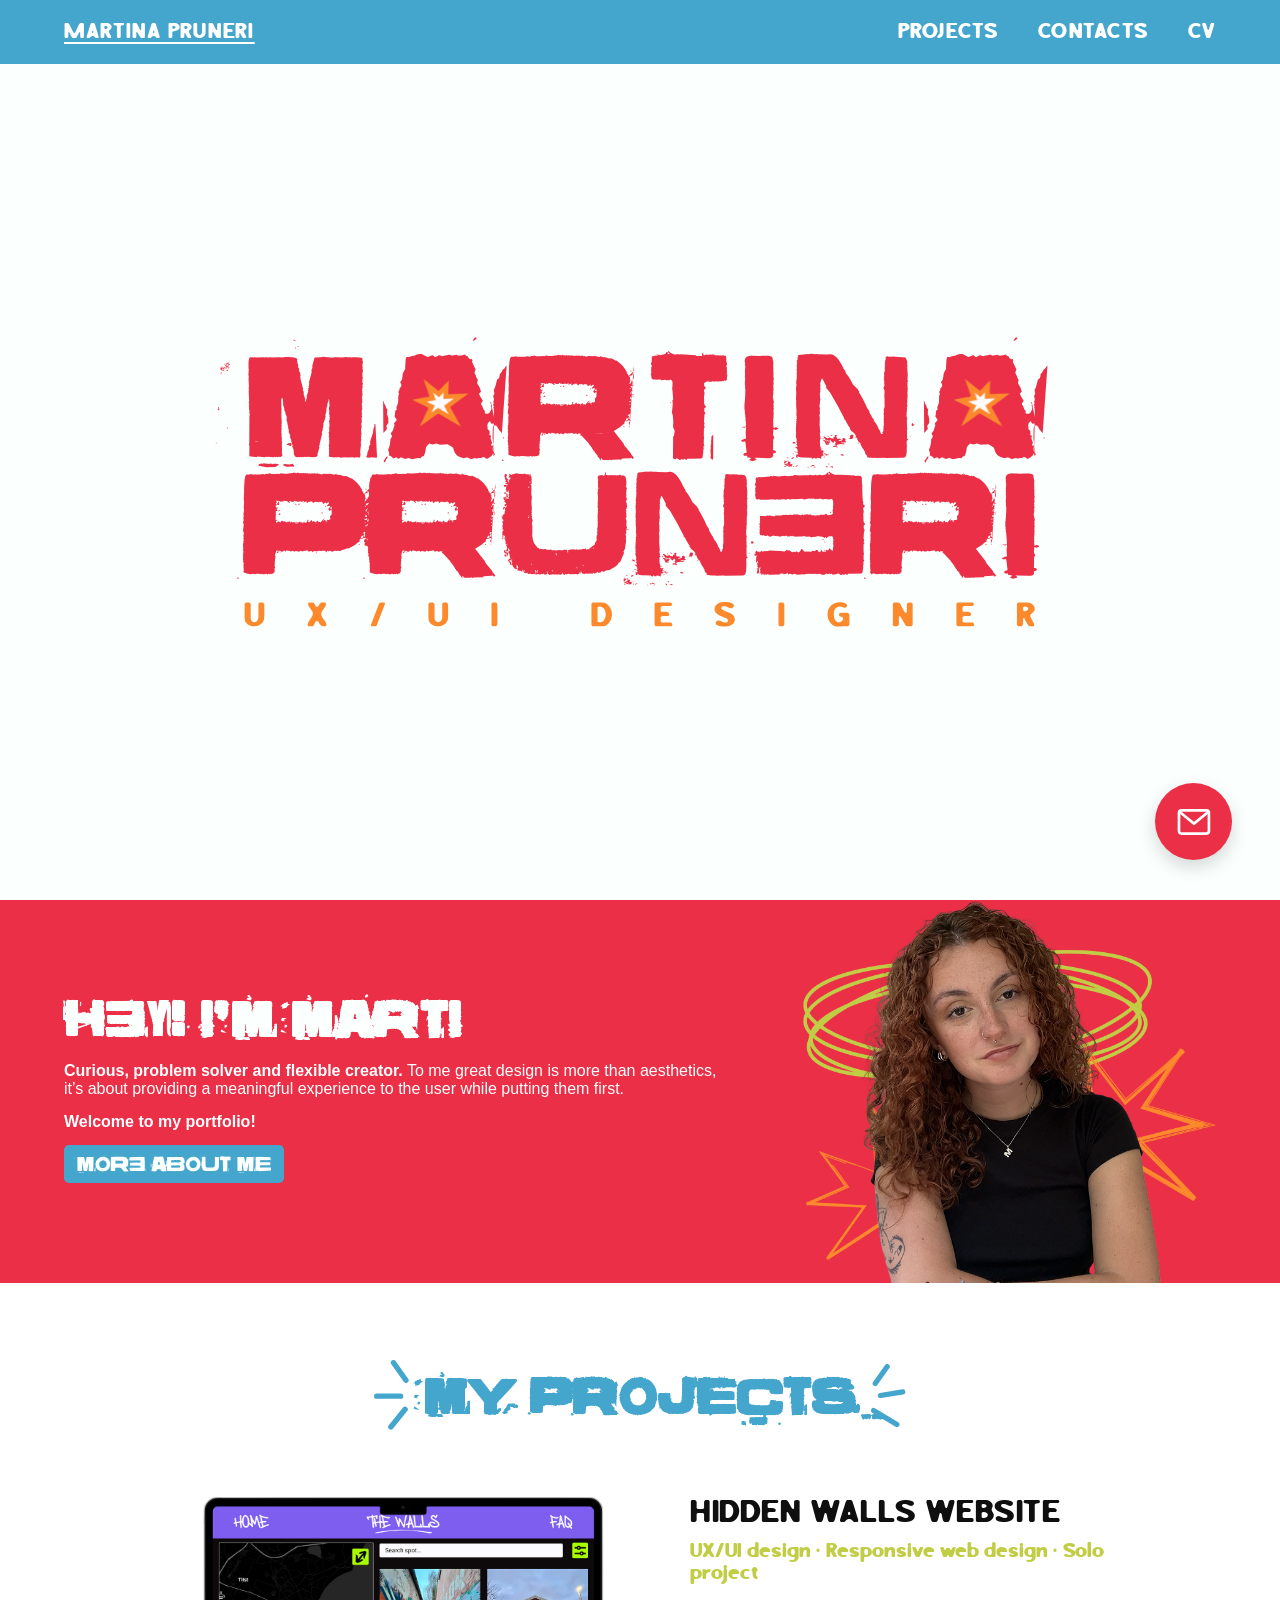
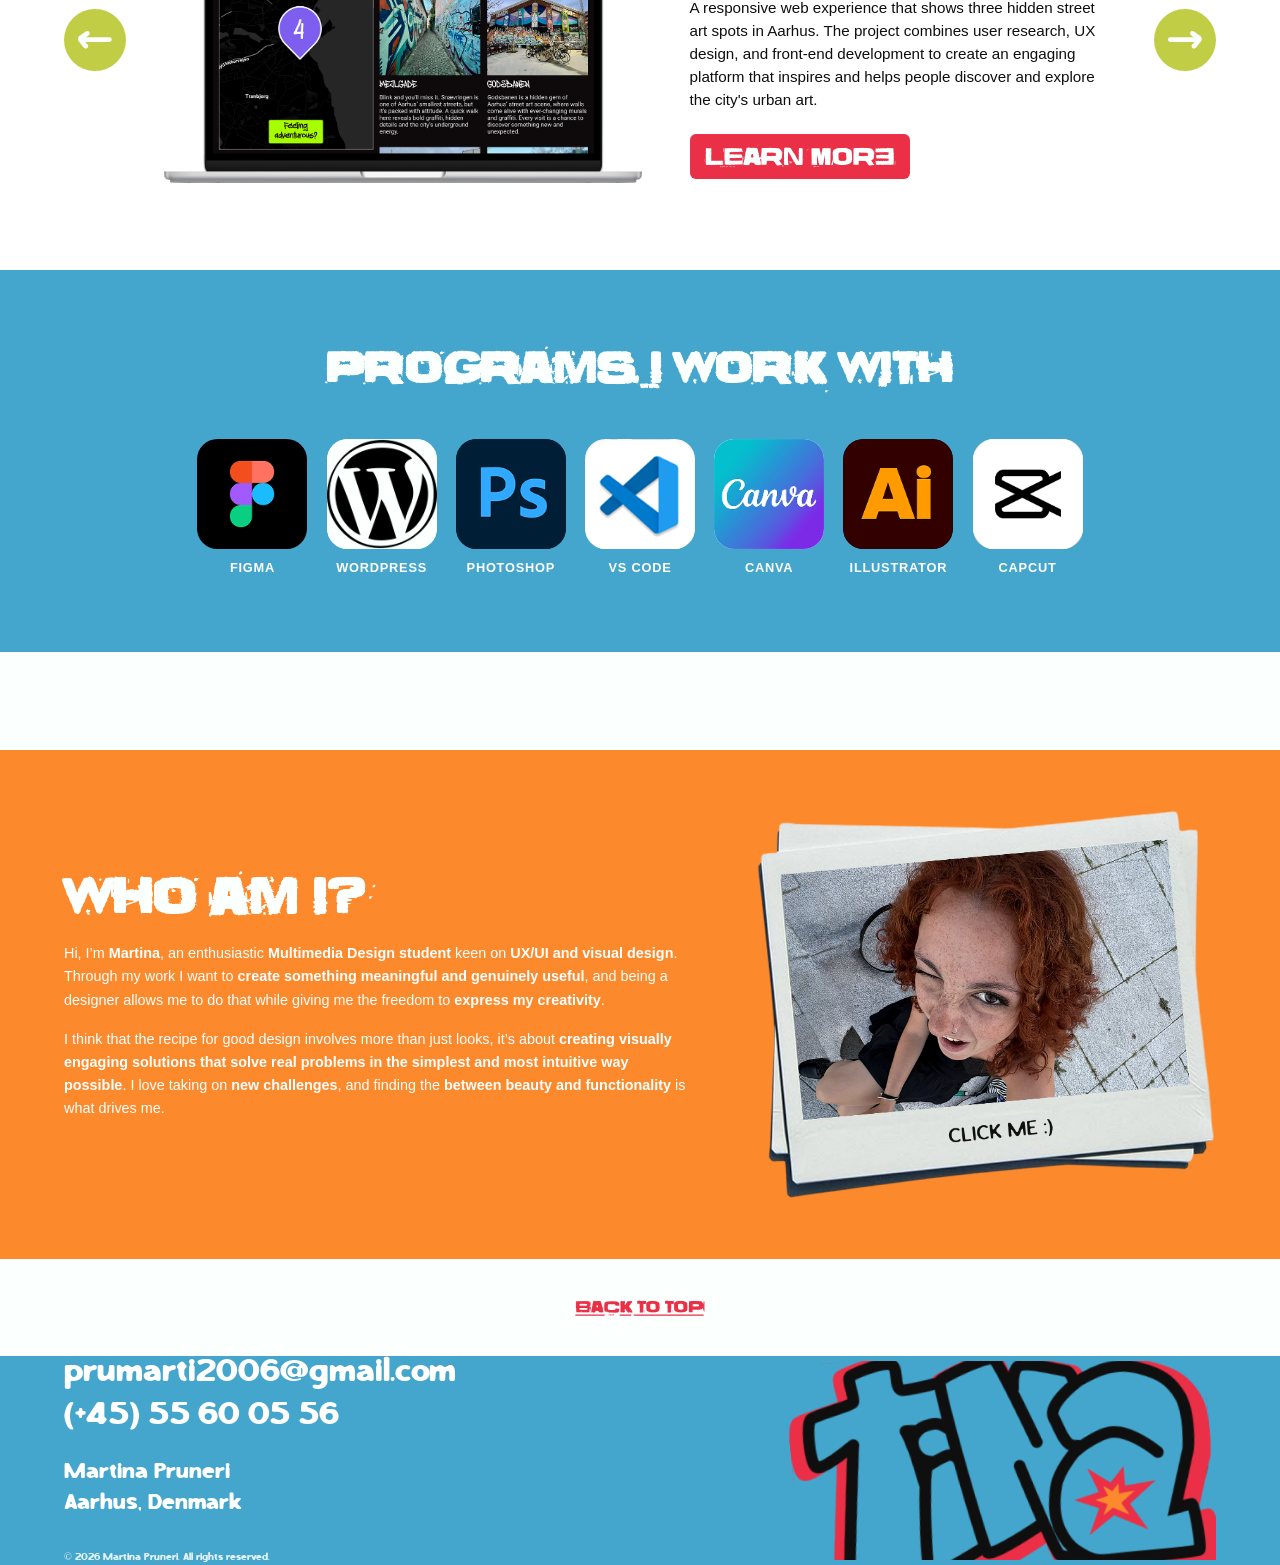
==== commit d0149215: "changed contact img, link to figma from hero images in projects, fix projects and add capcut, change" ====
--- a/index.html
+++ b/index.html
@@ -3,7 +3,7 @@
 <head>
 <meta charset="UTF-8">
 <meta name="viewport" content="width=device-width, initial-scale=1.0">
-<title>Martina Pruneri — UX/UI Designer</title>
+<title>Martina Pruneri | UX/UI Designer</title>
 <link rel="icon" type="image/svg+xml" href="assets/star.svg">
 <link rel="stylesheet" href="homepage.css">
 </head>
@@ -75,12 +75,13 @@
 <section class="programs">
   <h2 class="heading heading--white">Programs I Work With</h2>
   <ul class="programs__list">
-    <li><img src="assets/figma.png" alt="Figma"><span>Figma</span></li>
-    <li><img src="assets/wordpresslogo.svg" alt="WordPress"><span>WordPress</span></li>
-    <li><img src="assets/photoshop.png" alt="Photoshop"><span>Photoshop</span></li>
-    <li><img src="assets/vscode.png" alt="VS Code"><span>VS Code</span></li>
-    <li><img src="assets/canva.png" alt="Canva"><span>Canva</span></li>
-    <li><img src="assets/illustrator.png" alt="Illustrator"><span>Illustrator</span></li>
+    <li><div class="programs__icon programs__icon--figma"><img src="assets/figma.png" alt="Figma"></div><span>Figma</span></li>
+    <li><div class="programs__icon programs__icon--wordpress"><img src="assets/wordpresslogo.svg" alt="WordPress"></div><span>WordPress</span></li>
+    <li><div class="programs__icon programs__icon--photoshop"><img src="assets/photoshop.png" alt="Photoshop"></div><span>Photoshop</span></li>
+    <li><div class="programs__icon programs__icon--vscode"><img src="assets/vscode.png" alt="VS Code"></div><span>VS Code</span></li>
+    <li><div class="programs__icon programs__icon--canva"><img src="assets/canva.png" alt="Canva"></div><span>Canva</span></li>
+    <li><div class="programs__icon programs__icon--illustrator"><img src="assets/illustrator.png" alt="Illustrator"></div><span>Illustrator</span></li>
+    <li><div class="programs__icon programs__icon--capcut"><img src="assets/capcut.png" alt="CapCut"></div><span>CapCut</span></li>
   </ul>
 </section>
 
@@ -109,7 +110,10 @@
     <p>Martina Pruneri<br>Aarhus, Denmark</p>
     <p class="site-footer__copy">&copy; 2026 Martina Pruneri. All rights reserved.</p>
   </div>
-  <img class="site-footer__logo" src="assets/footerlogo.svg" alt="">
+  <picture class="site-footer__picture">
+    <source media="(max-width: 767px)" srcset="assets/footerlogomobile.svg">
+    <img class="site-footer__logo" src="assets/footerlogo.svg" alt="">
+  </picture>
 </footer>
 
 <script src="portfolio.js"></script>
--- a/homepage.css
+++ b/homepage.css
@@ -288,6 +288,12 @@
   margin-inline: auto;
 }
 
+.carousel__mobile-track,
+.carousel__dots,
+.profile-dots {
+  display: none;
+}
+
 .carousel__arrow {
   flex: 0 0 auto;
   width: 62px;
@@ -405,10 +411,41 @@
   gap: 0.7rem;
 }
 
-.programs__list img {
+.programs__icon {
   width: 110px;
   height: 110px;
-  border-radius: 26px;
+  /* Match the WordPress asset's 28px corners on its 151px square. */
+  border-radius: 18.543%;
+  overflow: hidden;
+  background: #fff;
+}
+
+.programs__icon img {
+  display: block;
+  width: 100%;
+  height: 100%;
+  object-fit: cover;
+}
+
+.programs__icon--figma {
+  background: #000;
+}
+
+.programs__icon--photoshop {
+  background: #001e36;
+}
+
+.programs__icon--illustrator {
+  background: #330000;
+}
+
+.programs__icon--canva img {
+  transform: scale(1.06);
+}
+
+.programs__icon--vscode img,
+.programs__icon--capcut img {
+  transform: scale(1.04);
 }
 
 .programs__list span {
@@ -445,6 +482,10 @@
   line-height: 1.6;
   margin-bottom: 1rem;
   max-width: 85ch;
+}
+
+.profile-mobile-track {
+  display: none;
 }
 
 .polaroid-stack {
@@ -541,6 +582,10 @@
   width: clamp(280px, 34vw, 560px);
 }
 
+.site-footer__picture {
+  display: contents;
+}
+
 /* ---------- responsive ---------- */
 
 @media (max-width: 780px) {
@@ -589,3 +634,203 @@
     text-align: center;
   }
 }
+
+@media (max-width: 767px) {
+  .projects .heading .spark {
+    display: none;
+  }
+
+  .site-footer {
+    padding-inline: 0;
+    gap: 0.5rem;
+  }
+
+  .site-footer__contact {
+    padding-inline: clamp(1.5rem, 5vw, 4rem);
+  }
+
+  .site-footer > .site-footer__contact {
+    margin-top: 1.5rem;
+  }
+
+  .site-footer__logo {
+    width: 100%;
+    height: auto;
+  }
+
+  .site-footer__picture {
+    display: block;
+    width: 100%;
+    aspect-ratio: 1131 / 600;
+    overflow: hidden;
+  }
+
+  .who-am-i:has(.profile-mobile-track) > .who-am-i__text,
+  .who-am-i:has(.profile-mobile-track) > .polaroid-stack {
+    display: none;
+  }
+
+  .profile-mobile-track {
+    display: flex;
+    width: 100%;
+    overflow-x: auto;
+    overflow-y: hidden;
+    scroll-snap-type: x mandatory;
+    scrollbar-width: none;
+  }
+
+  .profile-mobile-track::-webkit-scrollbar {
+    display: none;
+  }
+
+  .profile-mobile-slide {
+    display: flex;
+    flex-direction: column;
+    align-items: center;
+    gap: 1rem;
+    flex: 0 0 100%;
+    min-width: 0;
+    scroll-snap-align: start;
+    scroll-snap-stop: always;
+  }
+
+  .profile-mobile-slide .polaroid-stack {
+    max-width: 100%;
+  }
+
+  .profile-mobile-slide .polaroid-stack:hover .polaroid-stack__photo {
+    transform: none;
+  }
+
+  .who-am-i {
+    gap: 1rem;
+  }
+
+  .who-am-i__text {
+    flex: 0 1 auto;
+  }
+
+  .who-am-i__text p:last-child {
+    margin-bottom: 0;
+  }
+
+  .carousel:has(.carousel__mobile-track) > .carousel__arrow,
+  .carousel:has(.carousel__mobile-track) > .carousel__slide {
+    display: none;
+  }
+
+  .carousel__mobile-track {
+    display: flex;
+    width: 100%;
+    overflow-x: auto;
+    scroll-snap-type: x mandatory;
+    scrollbar-width: none;
+  }
+
+  .carousel__mobile-track::-webkit-scrollbar {
+    display: none;
+  }
+
+  .carousel__mobile-track > .carousel__slide {
+    flex: 0 0 100%;
+    scroll-snap-align: start;
+    scroll-snap-stop: always;
+  }
+
+  .carousel__mobile-track .carousel__info {
+    flex: 0 1 auto;
+  }
+
+  .carousel__dots,
+  .profile-dots {
+    display: flex;
+    justify-content: center;
+  }
+
+  .carousel__dots button,
+  .profile-dots button {
+    display: grid;
+    place-items: center;
+    width: 44px;
+    height: 44px;
+    border: 0;
+    background: transparent;
+  }
+
+  .carousel__dots button::before,
+  .profile-dots button::before {
+    content: '';
+    width: 10px;
+    height: 10px;
+    border: 2px solid var(--blue);
+    border-radius: 50%;
+  }
+
+  .carousel__dots button[aria-current="true"]::before,
+  .profile-dots button[aria-current="true"]::before {
+    background: var(--blue);
+  }
+
+  .profile-dots button::before {
+    border-color: var(--pale-bg);
+  }
+
+  .profile-dots button[aria-current="true"]::before {
+    background: var(--pale-bg);
+  }
+
+  .intro {
+    gap: 1rem;
+  }
+
+  .intro__text .heading {
+    margin-top: 1.5rem;
+  }
+
+  .intro__text {
+    display: contents;
+  }
+
+  .intro__text p:last-of-type {
+    margin-bottom: 0;
+  }
+
+  .intro__text .btn-img {
+    order: 1;
+    margin-bottom: 1.5rem;
+  }
+
+  .intro__text,
+  .intro__img {
+    flex: 0 1 auto;
+  }
+
+  .intro__img {
+    height: auto;
+    object-fit: contain;
+  }
+}
+
+@media (min-width: 768px) and (max-width: 1180px) {
+  .site-footer {
+    position: relative;
+    display: grid;
+    grid-template-columns: minmax(0, 1fr) minmax(0, 1fr);
+    align-items: center;
+    text-align: left;
+  }
+
+  .site-footer__contact {
+    margin-block: 1rem;
+  }
+
+  .site-footer__logo {
+    position: absolute;
+    grid-column: 2;
+    grid-row: 1;
+    inset: 0;
+    width: 100%;
+    height: 100%;
+    object-fit: cover;
+  }
+}
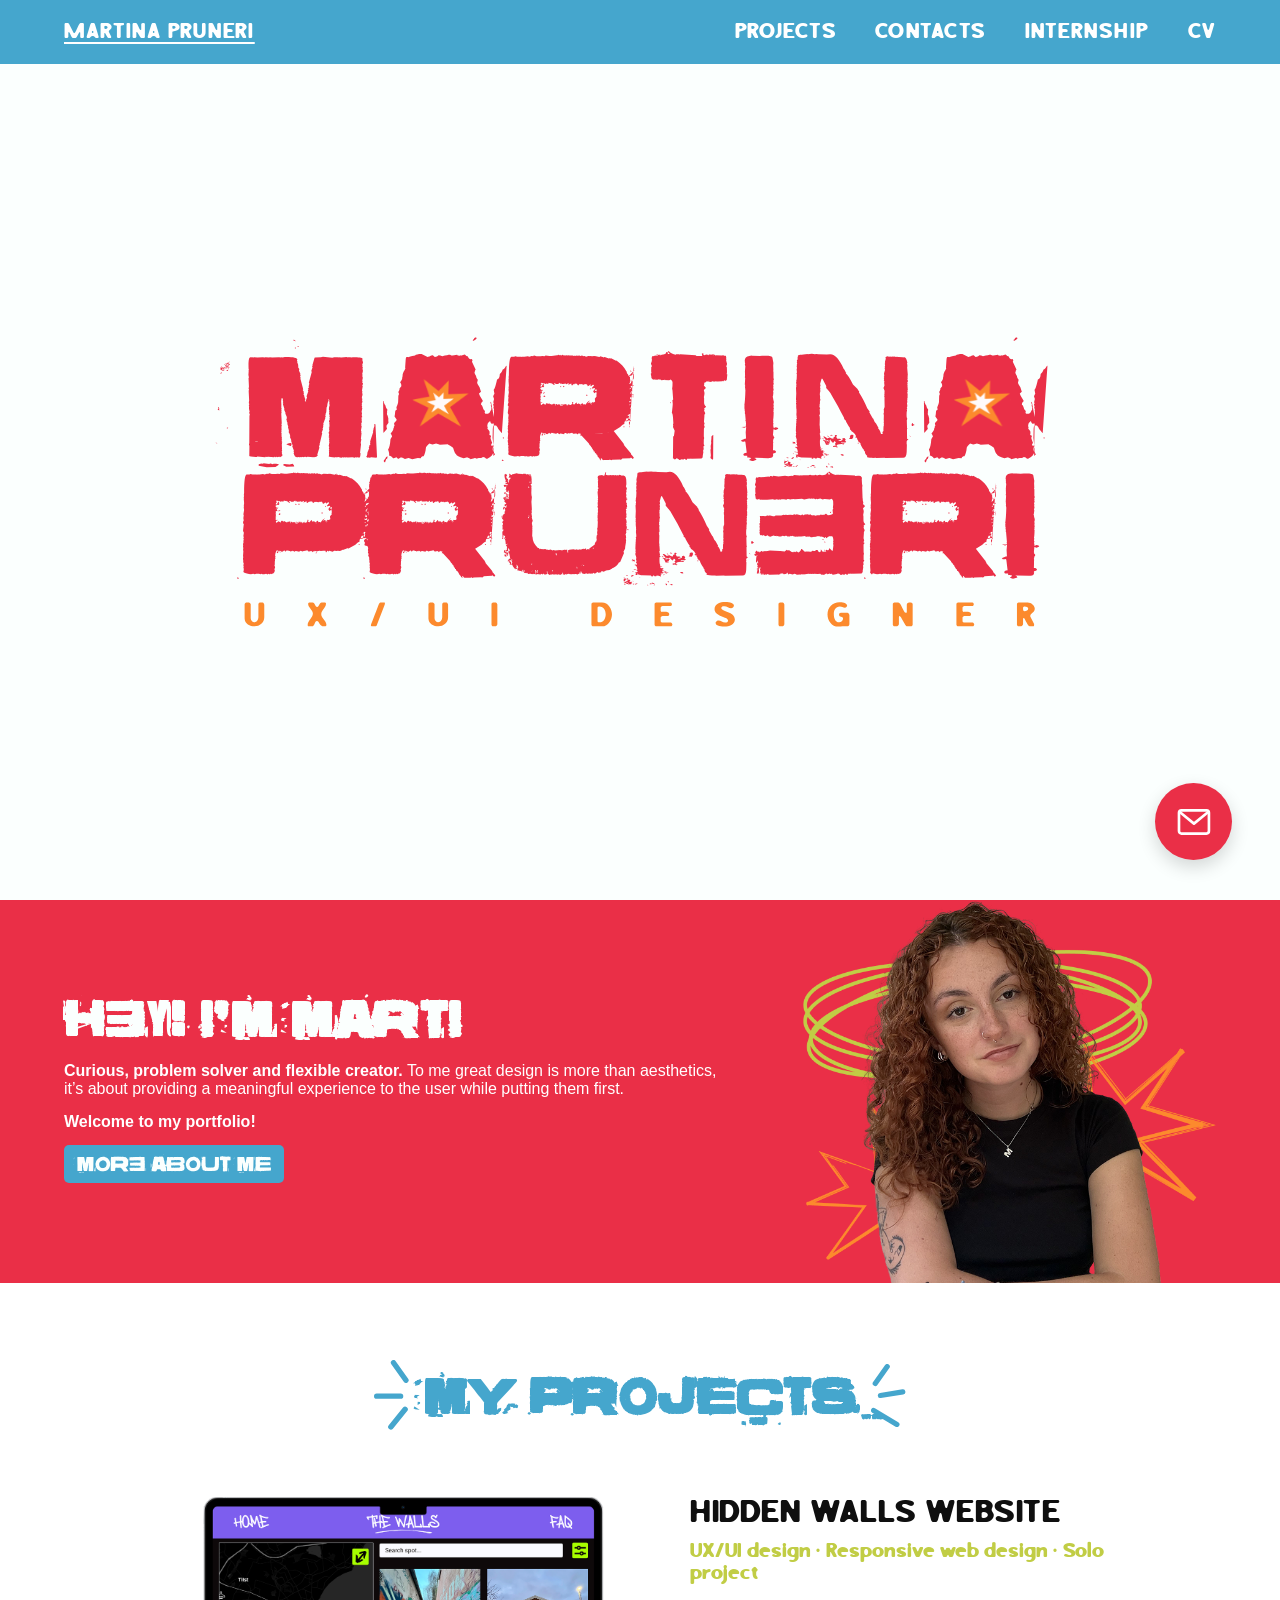
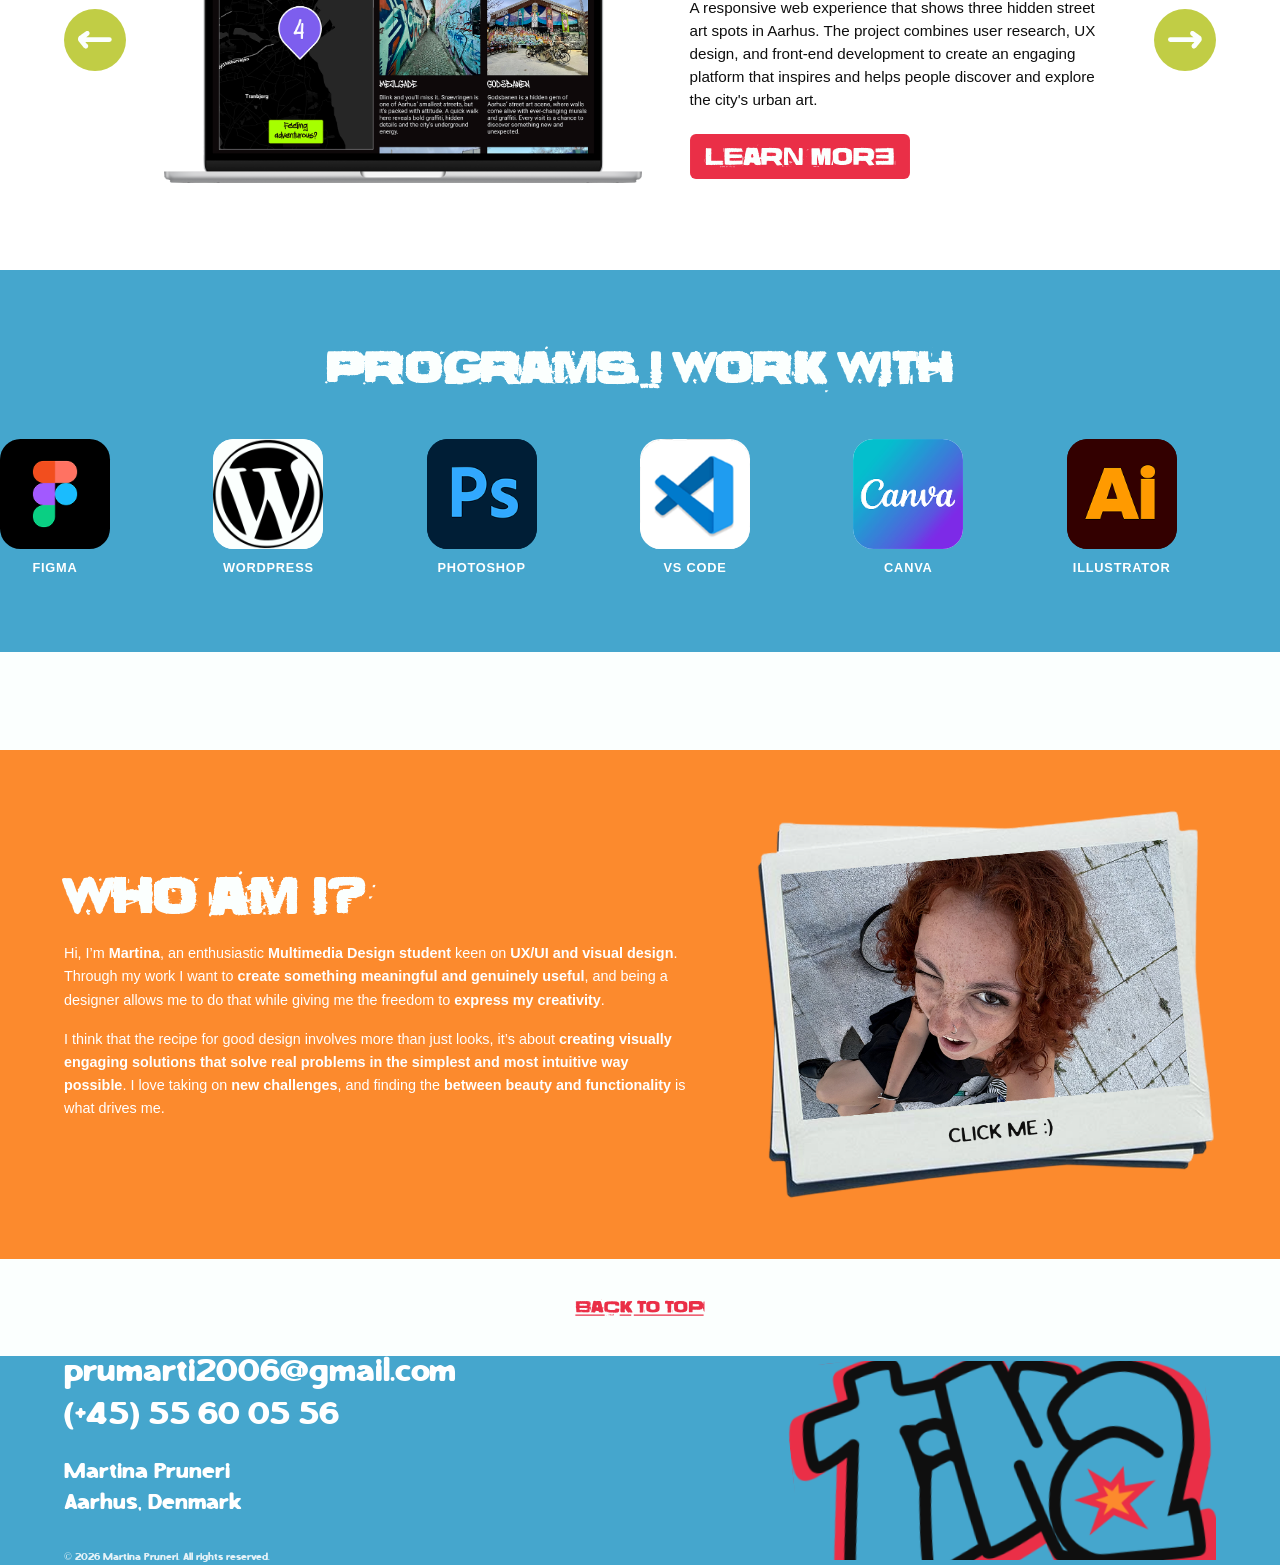
==== commit f4408277: "Add internship blog and weekly pages, connect protected hosting, and update navigation and program c" ====
--- a/index.html
+++ b/index.html
@@ -11,9 +11,13 @@
 
 <header class="site-header">
   <a class="brand active" href="#top">MARTINA PRUNERI</a>
-  <nav class="main-nav">
+  <button class="menu-toggle" type="button" aria-controls="main-navigation" aria-expanded="false" aria-label="Open navigation menu"><span></span><span></span><span></span></button>
+  <nav class="main-nav" id="main-navigation" aria-label="Main navigation">
+    
     <a href="projects.html">PROJECTS</a>
     <a href="contacts.html">CONTACTS</a>
+    
+    <a href="blog.html">INTERNSHIP</a>
     <a href="assets/martina_pruneri_cv.pdf" target="_blank" rel="noopener noreferrer">CV</a>
   </nav>
 </header>
@@ -74,6 +78,8 @@
 
 <section class="programs">
   <h2 class="heading heading--white">Programs I Work With</h2>
+  <div class="programs__marquee">
+    <div class="programs__track">
   <ul class="programs__list">
     <li><div class="programs__icon programs__icon--figma"><img src="assets/figma.png" alt="Figma"></div><span>Figma</span></li>
     <li><div class="programs__icon programs__icon--wordpress"><img src="assets/wordpresslogo.svg" alt="WordPress"></div><span>WordPress</span></li>
@@ -83,6 +89,17 @@
     <li><div class="programs__icon programs__icon--illustrator"><img src="assets/illustrator.png" alt="Illustrator"></div><span>Illustrator</span></li>
     <li><div class="programs__icon programs__icon--capcut"><img src="assets/capcut.png" alt="CapCut"></div><span>CapCut</span></li>
   </ul>
+  <ul class="programs__list programs__list--copy" aria-hidden="true">
+    <li><div class="programs__icon programs__icon--figma"><img src="assets/figma.png" alt=""></div><span>Figma</span></li>
+    <li><div class="programs__icon programs__icon--wordpress"><img src="assets/wordpresslogo.svg" alt=""></div><span>WordPress</span></li>
+    <li><div class="programs__icon programs__icon--photoshop"><img src="assets/photoshop.png" alt=""></div><span>Photoshop</span></li>
+    <li><div class="programs__icon programs__icon--vscode"><img src="assets/vscode.png" alt=""></div><span>VS Code</span></li>
+    <li><div class="programs__icon programs__icon--canva"><img src="assets/canva.png" alt=""></div><span>Canva</span></li>
+    <li><div class="programs__icon programs__icon--illustrator"><img src="assets/illustrator.png" alt=""></div><span>Illustrator</span></li>
+    <li><div class="programs__icon programs__icon--capcut"><img src="assets/capcut.png" alt=""></div><span>CapCut</span></li>
+  </ul>
+    </div>
+  </div>
 </section>
 
 <div class="section-spacer"></div>
@@ -117,5 +134,6 @@
 </footer>
 
 <script src="portfolio.js"></script>
+<script src="header.js" defer></script>
 </body>
 </html>
--- a/homepage.css
+++ b/homepage.css
@@ -31,6 +31,7 @@
   --font-body: 'Helvetica Neue', -apple-system, BlinkMacSystemFont, 'Segoe UI', Roboto, Helvetica, Arial, sans-serif;
 
   --header-h: 64px;
+  --site-gutter: clamp(1.5rem, 5vw, 4rem);
 }
 
 * {
@@ -129,7 +130,7 @@
   flex-wrap: wrap;
   gap: 0.5rem 1rem;
   min-height: var(--header-h);
-  padding: 1.1rem clamp(1.5rem, 5vw, 4rem);
+  padding: 1.1rem var(--site-gutter);
   background: var(--blue);
   font-family: 'Malevice Inkbleed';
 }
@@ -834,3 +835,35 @@
     object-fit: cover;
   }
 }
+
+/* Shared mobile navigation */
+.menu-toggle { display: none; }
+@media (max-width: 780px) {
+  .site-header.menu-ready { flex-wrap: nowrap; }
+  .site-header.menu-ready .brand { font-size: clamp(1rem, 4.3vw, 1.3rem); white-space: nowrap; }
+  .site-header.menu-ready .menu-toggle { display: flex; flex: 0 0 44px; width: 44px; height: 44px; flex-direction: column; align-items: center; justify-content: center; gap: 5px; border: 0; background: transparent; color: white; cursor: pointer; }
+  .menu-toggle span { width: 25px; height: 2px; background: currentColor; transition: transform .2s ease, opacity .2s ease; }
+  .menu-toggle:focus-visible { outline: 2px solid white; outline-offset: 3px; }
+  .site-header.menu-ready .main-nav { display: none; position: absolute; top: 100%; left: 0; right: 0; padding: 12px var(--site-gutter) 20px; background: var(--blue); flex-direction: column; align-items: stretch; gap: 0; box-shadow: 0 8px 12px #0002; }
+  .site-header.menu-ready.menu-open .main-nav { display: flex; }
+  .site-header.menu-ready .main-nav a { display: flex; align-items: center; min-height: 48px; padding-block: 10px; }
+  .menu-open .menu-toggle span:nth-child(1) { transform: translateY(7px) rotate(45deg); }
+  .menu-open .menu-toggle span:nth-child(2) { opacity: 0; }
+  .menu-open .menu-toggle span:nth-child(3) { transform: translateY(-7px) rotate(-45deg); }
+}
+@media (prefers-reduced-motion: reduce) { .menu-toggle span { transition: none; } }
+
+/* Continuous desktop program reel. Duplicate list completes a seamless loop. */
+.programs__list--copy { display: none; }
+@media (min-width: 781px) {
+  .programs__marquee { --program-gap: max(80px, calc((100vw - 660px) / 6)); --program-cycle: calc(7 * (110px + var(--program-gap))); width: 100vw; margin-inline: calc(50% - 50vw); overflow: hidden; }
+  .programs__track { display: flex; width: calc(2 * var(--program-cycle)); animation: programs-scroll 20s linear infinite; will-change: transform; }
+  .programs__track .programs__list { display: flex; flex: 0 0 var(--program-cycle); width: var(--program-cycle); flex-wrap: nowrap; align-items: flex-start; justify-content: flex-start; gap: var(--program-gap); padding-right: var(--program-gap); }
+  .programs__track .programs__list li { flex: 0 0 110px; width: 110px; }
+  @keyframes programs-scroll { from { transform: translateX(0); } to { transform: translateX(calc(-1 * var(--program-cycle))); } }
+}
+@media (prefers-reduced-motion: reduce) {
+  .programs__track { animation: none; width: auto; }
+  .programs__track .programs__list { flex: 1 1 auto; width: auto; min-width: 0; padding-right: 0; flex-wrap: wrap; justify-content: center; }
+  .programs__track .programs__list--copy { display: none; }
+}
